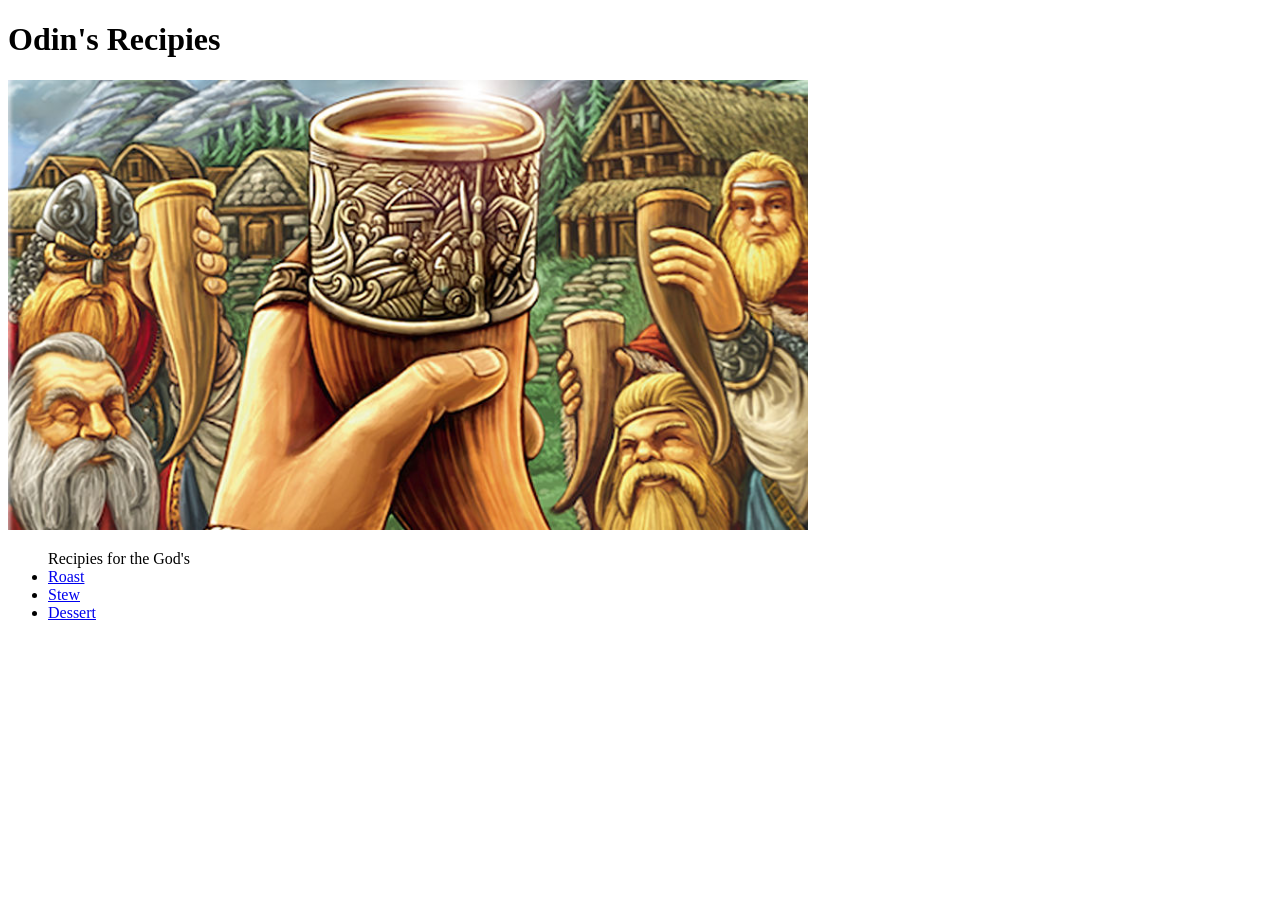
==== index.html @ adc951f7 "added pages and index and assets" ====
<!DOCTYPE html>
<html lang="en">
  <head>
    <meta charset="UTF-8" />
    <meta http-equiv="X-UA-Compatible" content="IE=edge" />
    <meta name="viewport" content="width=device-width, initial-scale=1.0" />
    <link rel="stylesheet" href="style.css" />
    <title>Odin Recipies</title>
  </head>
  <body>
    <h1>Odin's Recipies</h1>
    <img
      src="images/feast.jpg"
      alt="Feast for Odin"
      style="max-width: 100%; max-height: 50vh"
    />
    <ul>
      Recipies for the God's
      <li><a href="pages/roast-of-stag.html">Roast</a></li>
      <li><a href="pages/stew-of-fey.html">Stew</a></li>
      <li><a href="pages/magni-pie.html">Dessert</a></li>
    </ul>
  </body>
</html>
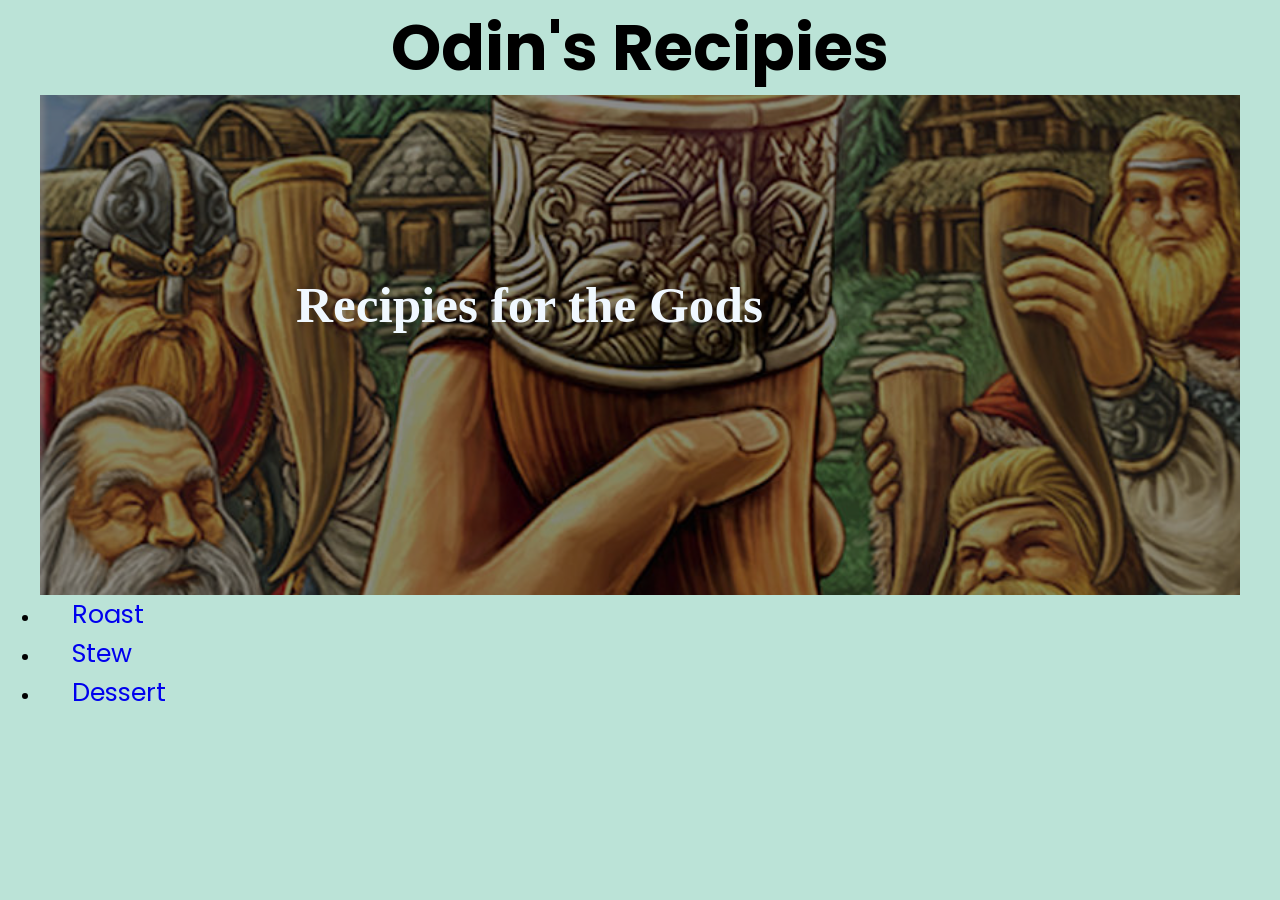
==== commit cd4c42bc: "finish" ====
--- a/index.html
+++ b/index.html
@@ -4,21 +4,26 @@
     <meta charset="UTF-8" />
     <meta http-equiv="X-UA-Compatible" content="IE=edge" />
     <meta name="viewport" content="width=device-width, initial-scale=1.0" />
-    <link rel="stylesheet" href="style.css" />
+    <link rel="stylesheet" href="styles.css" />
+    <link rel="preconnect" href="https://fonts.googleapis.com" />
+    <link rel="preconnect" href="https://fonts.gstatic.com" crossorigin />
+    <link
+      href="https://fonts.googleapis.com/css2?family=Poppins:wght@400;500;700&display=swap"
+      rel="stylesheet"
+    />
     <title>Odin Recipies</title>
   </head>
   <body>
-    <h1>Odin's Recipies</h1>
-    <img
-      src="images/feast.jpg"
-      alt="Feast for Odin"
-      style="max-width: 100%; max-height: 50vh"
-    />
-    <ul>
-      Recipies for the God's
-      <li><a href="pages/roast-of-stag.html">Roast</a></li>
-      <li><a href="pages/stew-of-fey.html">Stew</a></li>
-      <li><a href="pages/magni-pie.html">Dessert</a></li>
-    </ul>
+    <div class="container container--page">
+      <h1 class="heading heading--page">Odin's Recipies</h1>
+      <div class="container container--hero">
+        <h2 class="heading heading--hero">Recipies for the Gods</h2>
+      </div>
+      <ul>
+        <li><a href="pages/roast-of-stag.html">Roast</a></li>
+        <li><a href="pages/stew-of-fey.html">Stew</a></li>
+        <li><a href="pages/magni-pie.html">Dessert</a></li>
+      </ul>
+    </div>
   </body>
 </html>
--- a/styles.css
+++ b/styles.css
@@ -0,0 +1,89 @@
+/* Global Selectors */
+*,
+*::after,
+*::before {
+  margin: 0;
+  padding: 0;
+
+  box-sizing: border-box;
+}
+
+body {
+  width: 100%;
+  min-height: 100vh;
+  background-color: rgba(134, 206, 184, 0.562);
+
+  overflow: hidden;
+  
+  font-family: 'Poppins', sans-serif;
+}
+
+img {
+  display: block;
+}
+
+.container {
+  max-width: 1200px;
+}
+
+.container--page {
+  margin: 0 auto;
+}
+
+.container--hero {
+  width: 100%;
+  min-height: 500px;
+
+  position: relative;
+
+  background-image: url(images/feast.jpg);
+  background-position: center;
+  background-size: cover;
+  margin: 0 auto;
+}
+
+.heading {
+  display: block;
+  font-weight: bold;
+  text-align: center;
+}
+
+.heading--page {
+  font-size: clamp(2rem, 5vw, 5rem);
+}
+
+.heading--hero {
+  position: absolute;
+  top: 20vh;
+  left: 20vw;
+
+  color: aliceblue;
+  font-family: cursive;
+  font-size: clamp(2.2rem, 4vw, 4rem);
+}
+
+.container--hero::before {
+  content: '';
+
+  width: 100%;
+  height: 100%;
+  background-color: rgba(0, 0, 0, 0.459);
+
+  position: absolute;
+  top: 0;
+  left: 0;
+}
+
+ul li a {
+  padding: 2rem;
+  font-size: clamp(1rem, 2vw, 2rem);
+  text-decoration: none;
+}
+
+.image {
+  display: block;
+  
+  width: 100%;
+}
+
+
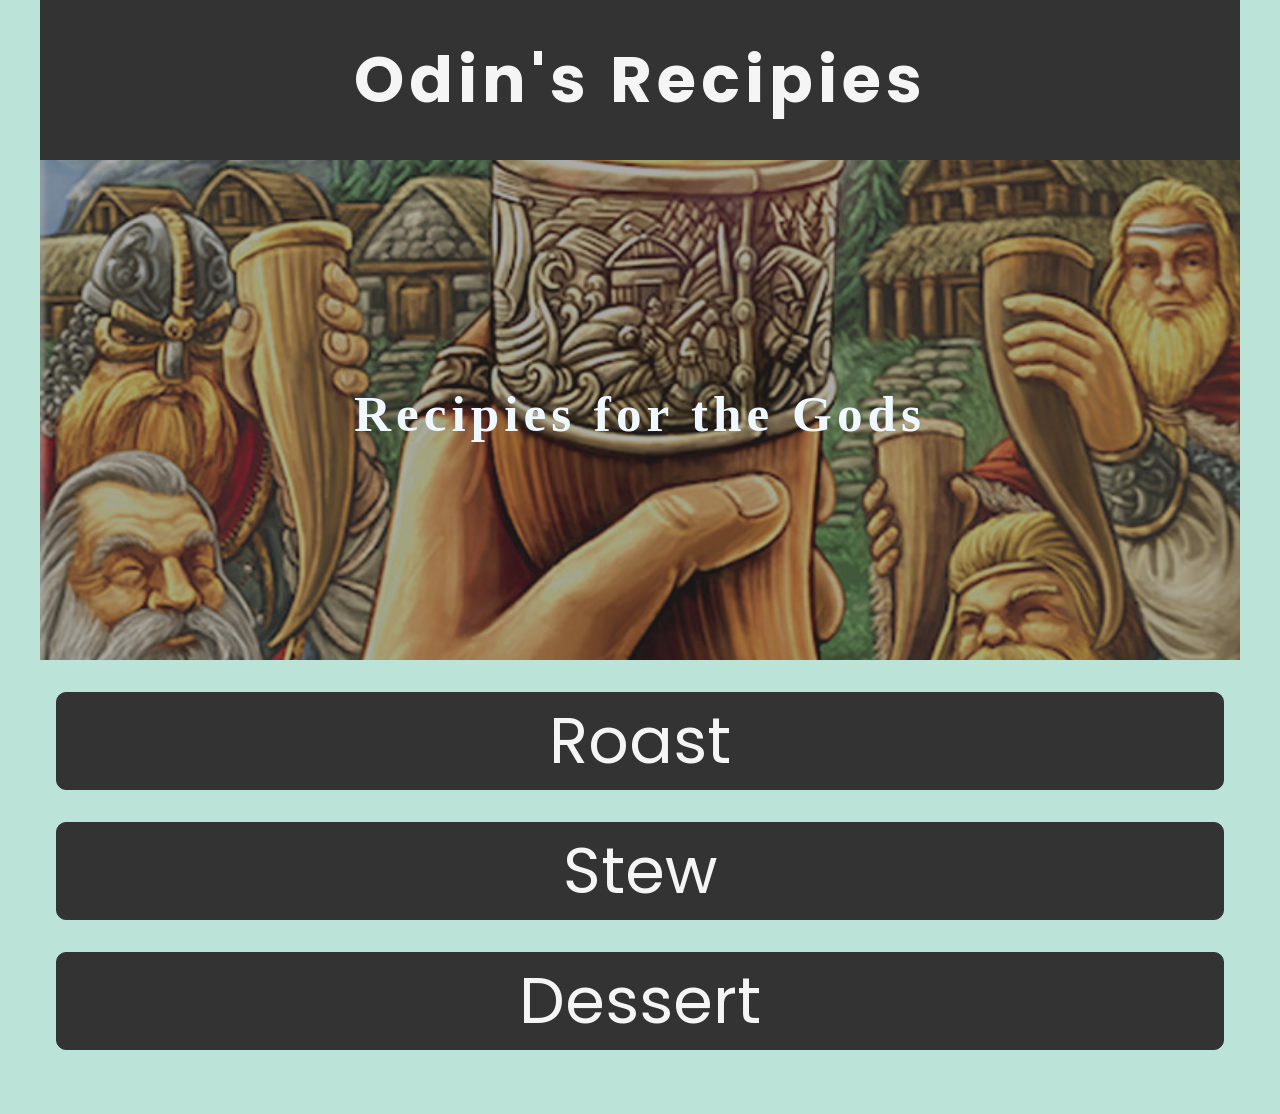
==== commit 46cba7bb: "restyled new recipies" ====
--- a/index.html
+++ b/index.html
@@ -15,15 +15,22 @@
   </head>
   <body>
     <div class="container container--page">
-      <h1 class="heading heading--page">Odin's Recipies</h1>
+      <header class="header--page">
+        <h1 class="heading heading--page">Odin's Recipies</h1>
+      </header>
+
       <div class="container container--hero">
-        <h2 class="heading heading--hero">Recipies for the Gods</h2>
+        <div class="wrapper--hero hero hero--main">
+          <h2 class="heading heading--hero">Recipies for the Gods</h2>
+        </div>
       </div>
-      <ul>
-        <li><a href="pages/roast-of-stag.html">Roast</a></li>
-        <li><a href="pages/stew-of-fey.html">Stew</a></li>
-        <li><a href="pages/magni-pie.html">Dessert</a></li>
-      </ul>
+      <div class="container container--list">
+        <ul>
+          <li><a href="pages/roast-of-stag.html">Roast</a></li>
+          <li><a href="pages/stew-of-fey.html">Stew</a></li>
+          <li><a href="pages/magni-pie.html">Dessert</a></li>
+        </ul>
+      </div>
     </div>
   </body>
 </html>
--- a/styles.css
+++ b/styles.css
@@ -13,9 +13,10 @@
   min-height: 100vh;
   background-color: rgba(134, 206, 184, 0.562);
 
-  overflow: hidden;
+  overflow-x: hidden;
   
   font-family: 'Poppins', sans-serif;
+  line-height: 1.5;
 }
 
 img {
@@ -28,62 +29,141 @@
 
 .container--page {
   margin: 0 auto;
+  padding-bottom: 2rem;
 }
 
 .container--hero {
   width: 100%;
   min-height: 500px;
+}
 
+.container--recipie {
+  padding: 1.5rem 2rem;
+}
+
+.container--recipie,
+.container--prep,
+.container--ingredients,
+.container--directions {
+  margin-bottom: 1rem;
+}
+
+
+.wrapper--hero {
+  width: 100%;
+  min-height: 500px;
   position: relative;
+}
 
-  background-image: url(images/feast.jpg);
+.hero {
   background-position: center;
   background-size: cover;
-  margin: 0 auto;
+}
+
+.hero--main {
+  background-image: url(images/feast.jpg);
+}
+
+.hero--roast {
+  background-image: url(images/stag-roast.jpg);
+}
+
+.hero--stew {
+  background-image: url(images/fey-stew.jpg);
+}
+
+.hero--pie {
+  background-image: url(images/magni-pie.webp);
+}
+
+.hero::after {
+  content: '';
+
+  width: 100%;
+  height: 500px;
+
+  position: absolute;
+  top: 0;
+  left: 0;
+
+  background-color: #33333369;
+
+}
+
+.header--page {
+  padding: 1rem;
+  background-color: #333333;
+  color: whitesmoke;
 }
 
 .heading {
   display: block;
+  margin: 1rem 0;
   font-weight: bold;
   text-align: center;
+  letter-spacing: 5px;
 }
 
 .heading--page {
   font-size: clamp(2rem, 5vw, 5rem);
 }
 
-.heading--hero {
+.heading--recipie {
+  font-size: clamp(1.5rem, 4vw, 4rem);
+}
+
+.heading--prep {
+  text-align: left;
+}
+
+.heading--hero,
+.quote--hero {
+  width: 100%;
   position: absolute;
-  top: 20vh;
-  left: 20vw;
+  top: 40%;
 
   color: aliceblue;
   font-family: cursive;
   font-size: clamp(2.2rem, 4vw, 4rem);
+  text-align: center;
+
+  z-index: 10;
 }
 
-.container--hero::before {
-  content: '';
+.container--list {
+  padding: 1rem;
+}
 
+.link--home {
+  margin-left: calc(50% - 1rem);
+  padding: 1rem;
+  border: 1px solid #333333;
+
+  font-size: clamp(1rem, 3vw, 2rem);
+  text-decoration: none;
+}
+
+ul {
   width: 100%;
-  height: 100%;
-  background-color: rgba(0, 0, 0, 0.459);
+}
 
-  position: absolute;
-  top: 0;
-  left: 0;
+ul li {
+  width: 100%;
+  list-style: none;
+
 }
 
 ul li a {
-  padding: 2rem;
-  font-size: clamp(1rem, 2vw, 2rem);
+  display: inline-block;
+  width: 100%;
+  height: 5%;
+  margin: 1rem 0;
+  border: 1px solid #333333;
+  border-radius: 10px;
+  background-color: #333333;;
+
+  color: whitesmoke;
+  text-align: center;
+  font-size: clamp(2rem, 5vw, 4rem);
   text-decoration: none;
-}
-
-.image {
-  display: block;
-  
-  width: 100%;
-}
-
-
+}
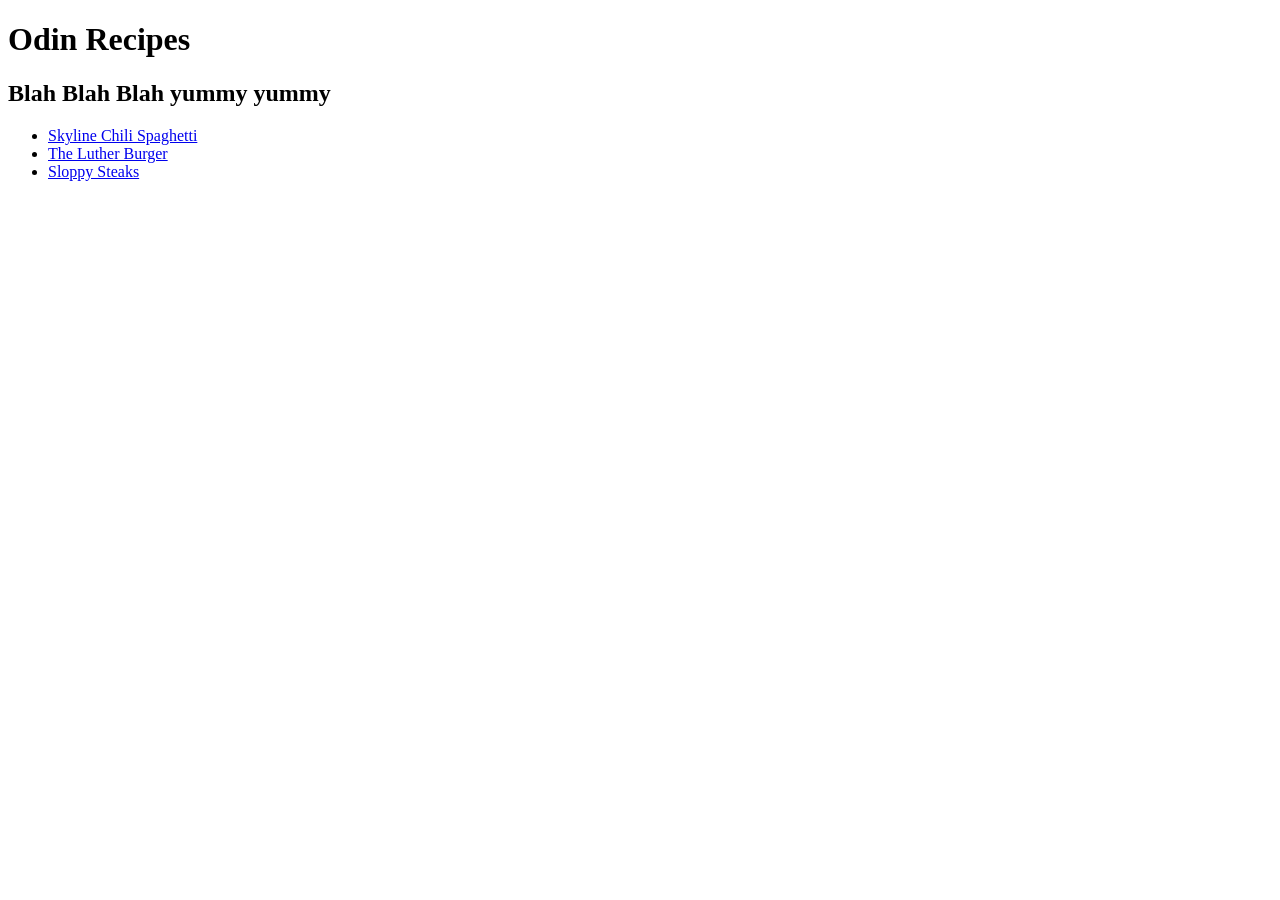
==== commit 22b72b7a: "added main links to homepage" ====
--- a/index.html
+++ b/index.html
@@ -2,35 +2,24 @@
 <html lang="en">
   <head>
     <meta charset="UTF-8" />
-    <meta http-equiv="X-UA-Compatible" content="IE=edge" />
     <meta name="viewport" content="width=device-width, initial-scale=1.0" />
-    <link rel="stylesheet" href="styles.css" />
-    <link rel="preconnect" href="https://fonts.googleapis.com" />
-    <link rel="preconnect" href="https://fonts.gstatic.com" crossorigin />
-    <link
-      href="https://fonts.googleapis.com/css2?family=Poppins:wght@400;500;700&display=swap"
-      rel="stylesheet"
-    />
-    <title>Odin Recipies</title>
+    <title>Odin Recipes</title>
   </head>
   <body>
-    <div class="container container--page">
-      <header class="header--page">
-        <h1 class="heading heading--page">Odin's Recipies</h1>
-      </header>
+    <h1>Odin Recipes</h1>
 
-      <div class="container container--hero">
-        <div class="wrapper--hero hero hero--main">
-          <h2 class="heading heading--hero">Recipies for the Gods</h2>
-        </div>
-      </div>
-      <div class="container container--list">
-        <ul>
-          <li><a href="pages/roast-of-stag.html">Roast</a></li>
-          <li><a href="pages/stew-of-fey.html">Stew</a></li>
-          <li><a href="pages/magni-pie.html">Dessert</a></li>
-        </ul>
-      </div>
-    </div>
+    <h2>Blah Blah Blah yummy yummy</h2>
+
+    <ul>
+      <li>
+        <a href="./recipes/skyline-spaghetti.html">Skyline Chili Spaghetti</a>
+      </li>
+      <li>
+        <a href="./recipes/luther-burger.html">The Luther Burger</a>
+      </li>
+      <li>
+        <a href="./recipes/sloppy-steaks.html">Sloppy Steaks</a>
+      </li>
+    </ul>
   </body>
 </html>
